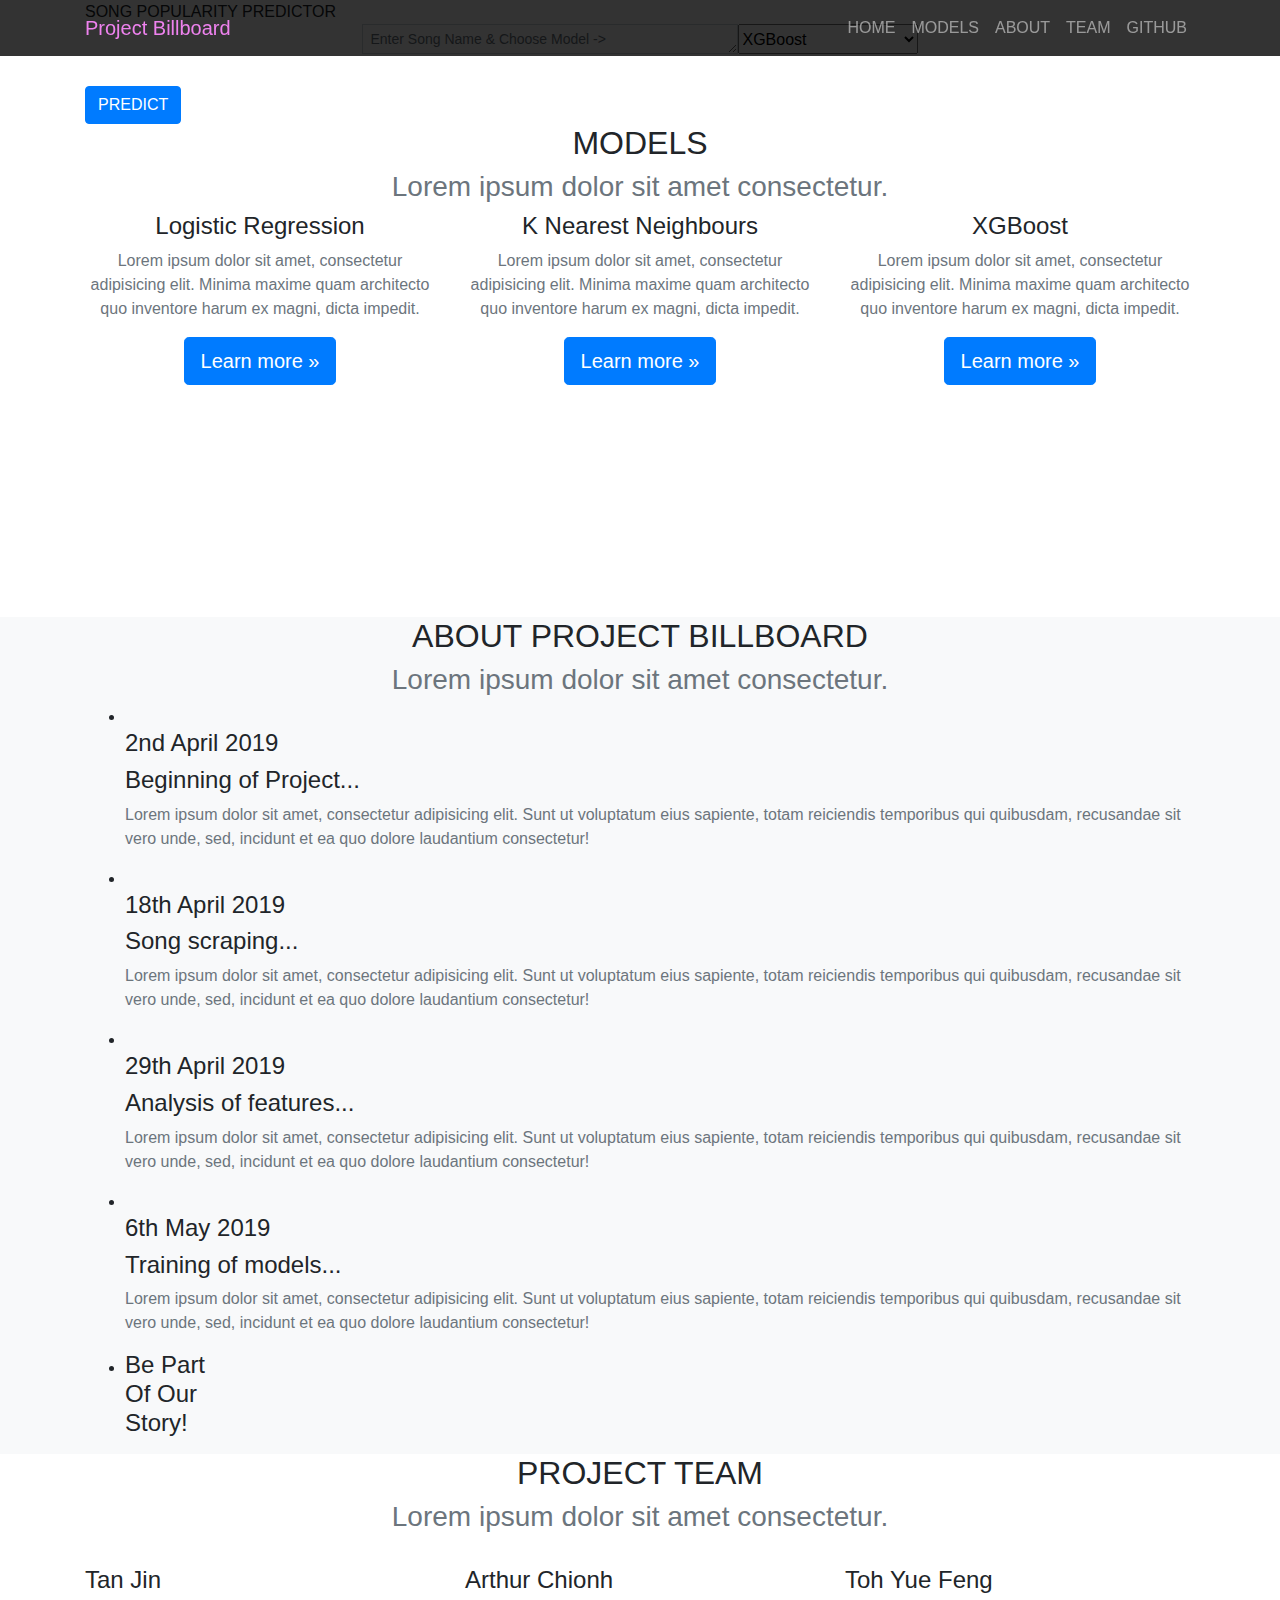
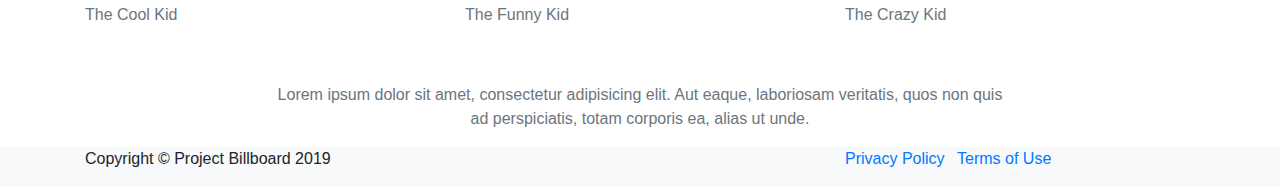
==== templates/index.html @ 7867aab9 "Updated team members. Updated API routes." ====
<!DOCTYPE html>
<html>
<head>
  <script src="https://code.jquery.com/jquery-3.4.0.min.js" integrity="
  sha256-BJeo0qm959uMBGb65z40ejJYGSgR7REI4+CW1fNKwOg=" crossorigin="anonymous"></script>
  <script src="https://cdnjs.cloudflare.com/ajax/libs/popper.js/1.14.7/umd/popper.min.js" integrity="sha384-UO2eT0CpHqdSJQ6hJty5KVphtPhzWj9WO1clHTMGa3JDZwrnQq4sF86dIHNDz0W1" crossorigin="anonymous"></script>
  <script src="https://stackpath.bootstrapcdn.com/bootstrap/4.3.1/js/bootstrap.min.js" integrity="sha384-JjSmVgyd0p3pXB1rRibZUAYoIIy6OrQ6VrjIEaFf/nJGzIxFDsf4x0xIM+B07jRM" crossorigin="anonymous"></script>
  <script type="text/javascript" src="./static/js/sp.js"></script>

  <meta charset="utf-8">
  <meta name="viewport" content="width=device-width, initial-scale=1, shrink-to-fit=no">
  <meta name="description" content="">
  <meta name="author" content="">

  <title>Song Popularity Predictor</title>
  <link rel="icon" href="./static/favicon.ico" />

  <!-- Bootstrap core CSS -->
  <link rel="stylesheet" href="https://stackpath.bootstrapcdn.com/bootstrap/4.3.1/css/bootstrap.min.css" integrity="sha384-ggOyR0iXCbMQv3Xipma34MD+dH/1fQ784/j6cY/iJTQUOhcWr7x9JvoRxT2MZw1T" crossorigin="anonymous">

  <!-- Custom fonts for this template -->
  <link rel="stylesheet" href="https://use.fontawesome.com/releases/v5.8.1/css/all.css" integrity="sha384-50oBUHEmvpQ+1lW4y57PTFmhCaXp0ML5d60M1M7uH2+nqUivzIebhndOJK28anvf" crossorigin="anonymous">
  <link href="https://fonts.googleapis.com/css?family=Montserrat:400,700" rel="stylesheet" type="text/css">
  <link href='https://fonts.googleapis.com/css?family=Kaushan+Script' rel='stylesheet' type='text/css'>
  <link href='https://fonts.googleapis.com/css?family=Droid+Serif:400,700,400italic,700italic' rel='stylesheet' type='text/css'>
  <link href='https://fonts.googleapis.com/css?family=Roboto+Slab:400,100,300,700' rel='stylesheet' type='text/css'>

  <!-- Custom styles for this template -->
  <link href="./static/css/sp.min.css" rel="stylesheet">
</head>
<body>
  <!-- Navigation -->
  <nav class="navbar navbar-expand-lg navbar-dark fixed-top" id="mainNav" style="background-color:rgb(0,0,0,0.8);">
    <div class="container">
      <a class="navbar-brand js-scroll-trigger" href="#page-top" style="color:#EE82EE;">Project Billboard</a>
      <button class="navbar-toggler navbar-toggler-right" type="button" data-toggle="collapse" data-target="#navbarResponsive" aria-controls="navbarResponsive" aria-expanded="false" aria-label="Toggle navigation">
        Menu
        <i class="fas fa-bars"></i>
      </button>
      <div class="collapse navbar-collapse" id="navbarResponsive">
        <ul class="navbar-nav text-uppercase ml-auto">
          <li class="nav-item">
            <a class="nav-link" id="nav_home" href="#">Home</a>
          </li>
          <li class="nav-item">
            <a class="nav-link" id="nav_models" href="#models">Models</a>
          </li>
          <li class="nav-item">
            <a class="nav-link" id="nav_about" href="#about">About</a>
          </li>
          <li class="nav-item">
            <a class="nav-link" id="nav_team" href="#team">Team</a>
          </li>
          <li class="nav-item">
            <a class="nav-link" href="https://github.com/tjtanjin/project_billboard_model/" target="_blank">Github</a>
          </li>
        </ul>
      </div>
    </div>
  </nav>

  <!-- Header -->
  <header class="masthead" style="background-image:url(http://oi63.tinypic.com/wb8odi.jpg); background-size: cover; margin:0;">
    <div class="container">
      <div class="intro-text">
        <div class="intro-heading text-uppercase">Song Popularity Predictor</div>
        <div class="container col-md-6">
          <div class="row">
            <div class="input-group input-group-sm mb-3">
              <div class="input-group-prepend">
              </div>
            <textarea class="form-control rounded-3" id="text_box" placeholder="Enter Song Name & Choose Model ->" style="height:30px;"aria-label="Enter Song Name"></textarea>
            <select id="model_selection">
              <option value="logistic_regression">Logistic Regression</option>
              <option value="knn">K Nearest Neighbours</option>
              <option value="xgboost" selected="selected">XGBoost</option>
            </select>
            </div>
          </div>
        <p id="predict_result" style="color:white;"></p>
        </div>
        <button id="main_button" class="btn btn-primary btn-xl text-uppercase" href="#services">Predict</a>
      </div>
    </div>
  </header>

  <!-- Models -->
  <section id="models">
    <div class="container">
      <div class="row">
        <div class="col-lg-12 text-center">
          <h2 class="section-heading text-uppercase">Models</h2>
          <h3 class="section-subheading text-muted">Lorem ipsum dolor sit amet consectetur.</h3>
        </div>
      </div>
      <div class="row text-center">
        <div class="col-md-4" style="height:405px;">
          <span class="fa-stack fa-4x">
            <i class="fas fa-circle fa-stack-2x text-primary"></i>
            <i class="fas fa-chart-bar fa-stack-1x fa-inverse"></i>
          </span>
          <h4 class="service-heading">Logistic Regression</h4>
          <p class="text-muted">Lorem ipsum dolor sit amet, consectetur adipisicing elit. Minima maxime quam architecto quo inventore harum ex magni, dicta impedit.</p>
          <button class="btn btn-primary btn-lg" href="#" role="button" data-toggle="modal" data-target="#logistic_regression_details">Learn more &raquo;</button>
        </div>
        <div class="col-md-4" style="height:405px;">
          <span class="fa-stack fa-4x">
            <i class="fas fa-circle fa-stack-2x text-primary"></i>
            <i class="fab fa-hubspot fa-stack-1x fa-inverse"></i>
          </span>
          <h4 class="service-heading">K Nearest Neighbours</h4>
          <p class="text-muted">Lorem ipsum dolor sit amet, consectetur adipisicing elit. Minima maxime quam architecto quo inventore harum ex magni, dicta impedit.</p>
          <button class="btn btn-primary btn-lg" href="#" role="button" data-toggle="modal" data-target="#knn_details">Learn more &raquo;</button>
        </div>
        <div class="col-md-4" style="height:405px;">
          <span class="fa-stack fa-4x">
            <i class="fas fa-circle fa-stack-2x text-primary"></i>
            <i class="fas fa-rocket fa-stack-1x fa-inverse"></i>
          </span>
          <h4 class="service-heading">XGBoost</h4>
          <p class="text-muted">Lorem ipsum dolor sit amet, consectetur adipisicing elit. Minima maxime quam architecto quo inventore harum ex magni, dicta impedit.</p>
          <button class="btn btn-primary btn-lg" href="#" role="button" data-toggle="modal" data-target="#xgboost_details">Learn more &raquo;</button>
        </div>
      </div>
    </div>
  </section>

  <!-- About -->
  <section class="bg-light" id="about">
    <div class="container">
      <div class="row">
        <div class="col-lg-12 text-center">
          <h2 class="section-heading text-uppercase">About Project Billboard</h2>
          <h3 class="section-subheading text-muted">Lorem ipsum dolor sit amet consectetur.</h3>
        </div>
      </div>
      <div class="row">
        <div class="col-lg-12">
          <ul class="timeline">
            <li>
              <div class="timeline-image">
                <img class="rounded-circle img-fluid" src="img/about/1.jpg" alt="">
              </div>
              <div class="timeline-panel">
                <div class="timeline-heading">
                  <h4>2nd April 2019</h4>
                  <h4 class="subheading">Beginning of Project...</h4>
                </div>
                <div class="timeline-body">
                  <p class="text-muted">Lorem ipsum dolor sit amet, consectetur adipisicing elit. Sunt ut voluptatum eius sapiente, totam reiciendis temporibus qui quibusdam, recusandae sit vero unde, sed, incidunt et ea quo dolore laudantium consectetur!</p>
                </div>
              </div>
            </li>
            <li class="timeline-inverted">
              <div class="timeline-image">
                <img class="rounded-circle img-fluid" src="img/about/2.jpg" alt="">
              </div>
              <div class="timeline-panel">
                <div class="timeline-heading">
                  <h4>18th April 2019</h4>
                  <h4 class="subheading">Song scraping...</h4>
                </div>
                <div class="timeline-body">
                  <p class="text-muted">Lorem ipsum dolor sit amet, consectetur adipisicing elit. Sunt ut voluptatum eius sapiente, totam reiciendis temporibus qui quibusdam, recusandae sit vero unde, sed, incidunt et ea quo dolore laudantium consectetur!</p>
                </div>
              </div>
            </li>
            <li>
              <div class="timeline-image">
                <img class="rounded-circle img-fluid" src="img/about/3.jpg" alt="">
              </div>
              <div class="timeline-panel">
                <div class="timeline-heading">
                  <h4>29th April 2019</h4>
                  <h4 class="subheading">Analysis of features...</h4>
                </div>
                <div class="timeline-body">
                  <p class="text-muted">Lorem ipsum dolor sit amet, consectetur adipisicing elit. Sunt ut voluptatum eius sapiente, totam reiciendis temporibus qui quibusdam, recusandae sit vero unde, sed, incidunt et ea quo dolore laudantium consectetur!</p>
                </div>
              </div>
            </li>
            <li class="timeline-inverted">
              <div class="timeline-image">
                <img class="rounded-circle img-fluid" src="img/about/4.jpg" alt="">
              </div>
              <div class="timeline-panel">
                <div class="timeline-heading">
                  <h4>6th May 2019</h4>
                  <h4 class="subheading">Training of models...</h4>
                </div>
                <div class="timeline-body">
                  <p class="text-muted">Lorem ipsum dolor sit amet, consectetur adipisicing elit. Sunt ut voluptatum eius sapiente, totam reiciendis temporibus qui quibusdam, recusandae sit vero unde, sed, incidunt et ea quo dolore laudantium consectetur!</p>
                </div>
              </div>
            </li>
            <li class="timeline-inverted">
              <div class="timeline-image">
                <h4>Be Part
                  <br>Of Our
                  <br>Story!</h4>
              </div>
            </li>
          </ul>
        </div>
      </div>
    </div>
  </section>

  <!-- Team -->
  <section id="team">
    <div class="container">
      <div class="row">
        <div class="col-lg-12 text-center">
          <h2 class="section-heading text-uppercase">Project Team</h2>
          <h3 class="section-subheading text-muted">Lorem ipsum dolor sit amet consectetur.</h3>
        </div>
      </div>
      <div class="row">
        <div class="col-sm-4">
          <div class="team-member">
            <img class="mx-auto rounded-circle" src="https://media.licdn.com/dms/image/C5103AQHzxSoSpkhQQg/profile-displayphoto-shrink_200_200/0?e=1562803200&v=beta&t=ruVIdg1OVof_d6_P5FUJ6oRWZEs-kbi8SVQXzbyoBmc" alt="">
            <h4>Tan Jin</h4>
            <p class="text-muted">The Cool Kid</p>
            <ul class="list-inline social-buttons">
              <li class="list-inline-item">
                <a href="https://www.linkedin.com/in/tan-jin-4b5a07184/" target="_blank">
                  <i class="fab fa-linkedin-in"></i>
                </a>
              </li>
              <li class="list-inline-item">
                <a href="https://github.com/tjtanjin/" target="_blank">
                  <i class="fab fa-github"></i>
                </a>
              </li>
              <li class="list-inline-item">
                <a href="https://www.facebook.com/TJTanJin/" target="_blank">
                  <i class="fab fa-facebook-f"></i>
                </a>
              </li>
            </ul>
          </div>
        </div>
        <div class="col-sm-4">
          <div class="team-member">
            <img class="mx-auto rounded-circle" src="https://scontent.fsin8-1.fna.fbcdn.net/v/t31.0-8/13254886_10209056212341918_6229900836130072372_o.jpg?_nc_cat=105&_nc_ht=scontent.fsin8-1.fna&oh=00c1d7ab2189027d58604d6bb495f053&oe=5D71A251" alt="">
            <h4>Arthur Chionh</h4>
            <p class="text-muted">The Funny Kid</p>
            <ul class="list-inline social-buttons">
              <li class="list-inline-item">
                <a href="https://www.linkedin.com/in/arthur-chionh-7309a5157/" target="_blank">
                  <i class="fab fa-linkedin-in"></i>
                </a>
              </li>
              <li class="list-inline-item">
                <a href="https://github.com/artc95/" target="_blank">
                  <i class="fab fa-github"></i>
                </a>
              </li>
              <li class="list-inline-item">
                <a href="https://www.facebook.com/arthur95chionh/" target="_blank">
                  <i class="fab fa-facebook-f"></i>
                </a>
              </li>
            </ul>
          </div>
        </div>
        <div class="col-sm-4">
          <div class="team-member">
            <img class="mx-auto rounded-circle" src="https://scontent.fsin8-2.fna.fbcdn.net/v/t1.0-9/59697866_864455247236670_473565967390081024_n.jpg?_nc_cat=103&_nc_ht=scontent.fsin8-2.fna&oh=970e73de7628675c3f3f210e635a789e&oe=5D6F4F9B" alt="">
            <h4>Toh Yue Feng</h4>
            <p class="text-muted">The Crazy Kid</p>
            <ul class="list-inline social-buttons">
              <li class="list-inline-item">
                <a href="https://github.com/m3thx6" target="_blank">
                  <i class="fab fa-github"></i>
                </a>
              </li>
              <li class="list-inline-item">
                <a href="https://www.facebook.com/yuefeng.toh.5" target="_blank">
                  <i class="fab fa-facebook-f"></i>
                </a>
              </li>
            </ul>
          </div>
        </div>
      </div>
      <div class="row">
        <div class="col-lg-8 mx-auto text-center">
          <p class="large text-muted">Lorem ipsum dolor sit amet, consectetur adipisicing elit. Aut eaque, laboriosam veritatis, quos non quis ad perspiciatis, totam corporis ea, alias ut unde.</p>
        </div>
      </div>
    </div>
  </section>

  <!-- Logistic Regression Details Modal -->
  <div class="modal fade" id="logistic_regression_details" tabindex="-1" role="dialog" aria-labelledby="Logistic Regression Details" aria-hidden="true">
    <div class="modal-dialog modal-dialog-centered" role="document">
      <div class="modal-content">
        <div class="modal-header" style="background-color:rgb(0,0,0, 0.8);">
          <h5 class="modal-title" style="color:#EE82EE;">Logistic Regression Model</h5>
          <button type="button" class="close" data-dismiss="modal" aria-label="Close" style="color:#EE82EE; opacity:0.8;">
            <span aria-hidden="true">&times;</span>
          </button>
        </div>
        <div class="modal-body">
          Logistic Regression writeup
        </div>
        <div class="modal-footer">
          <button type="button" class="btn btn-primary" data-dismiss="modal" style="margin-left:auto; margin-right:auto;">Close</button>
        </div>
      </div>
    </div>
  </div>

  <!-- K Nearest Neighbours Details Modal -->
  <div class="modal fade" id="knn_details" tabindex="-1" role="dialog" aria-labelledby="KNN Details" aria-hidden="true">
    <div class="modal-dialog modal-dialog-centered" role="document">
      <div class="modal-content">
        <div class="modal-header" style="background-color:rgb(0,0,0, 0.8);">
          <h5 class="modal-title" style="color:#EE82EE;">K Nearest Neighbours Model</h5>
          <button type="button" class="close" data-dismiss="modal" aria-label="Close" style="color:#EE82EE; opacity:0.8;">
            <span aria-hidden="true">&times;</span>
          </button>
        </div>
        <div class="modal-body">
          KNN writeup
        </div>
        <div class="modal-footer">
          <button type="button" class="btn btn-primary" data-dismiss="modal" style="margin-left:auto; margin-right:auto;">Close</button>
        </div>
      </div>
    </div>
  </div>

  <!-- XGBoost Details Modal -->
  <div class="modal fade" id="xgboost_details" tabindex="-1" role="dialog" aria-labelledby="XGBoost Details" aria-hidden="true">
    <div class="modal-dialog modal-dialog-centered" role="document">
      <div class="modal-content">
        <div class="modal-header" style="background-color:rgb(0,0,0, 0.8);">
          <h5 class="modal-title" style="color:#EE82EE;">XGBoost Model</h5>
          <button type="button" class="close" data-dismiss="modal" aria-label="Close" style="color:#EE82EE; opacity:0.8;">
            <span aria-hidden="true">&times;</span>
          </button>
        </div>
        <div class="modal-body">
          XGBoost writeup
        </div>
        <div class="modal-footer text-center">
          <button type="button" class="btn btn-primary" data-dismiss="modal" style="margin-left:auto; margin-right:auto;">Close</button>
        </div>
      </div>
    </div>
  </div>

  <!-- Footer -->
  <footer class="bg-light">
    <div class="container bg-light">
      <div class="row">
        <div class="col-md-4">
          <span class="copyright">Copyright &copy; Project Billboard 2019</span>
        </div>
        <div class="col-md-4">
          <ul class="list-inline social-buttons">
            <li class="list-inline-item">
              <a href="https://github.com/tjtanjin/project_billboard_model/" target="_blank">
                <i class="fab fa-github"></i>
              </a>
            </li>
          </ul>
        </div>
        <div class="col-md-4">
          <ul class="list-inline quicklinks">
            <li class="list-inline-item">
              <a href="#">Privacy Policy</a>
            </li>
            <li class="list-inline-item">
              <a href="#">Terms of Use</a>
            </li>
          </ul>
        </div>
      </div>
    </div>
  </footer>
</body>
</html>
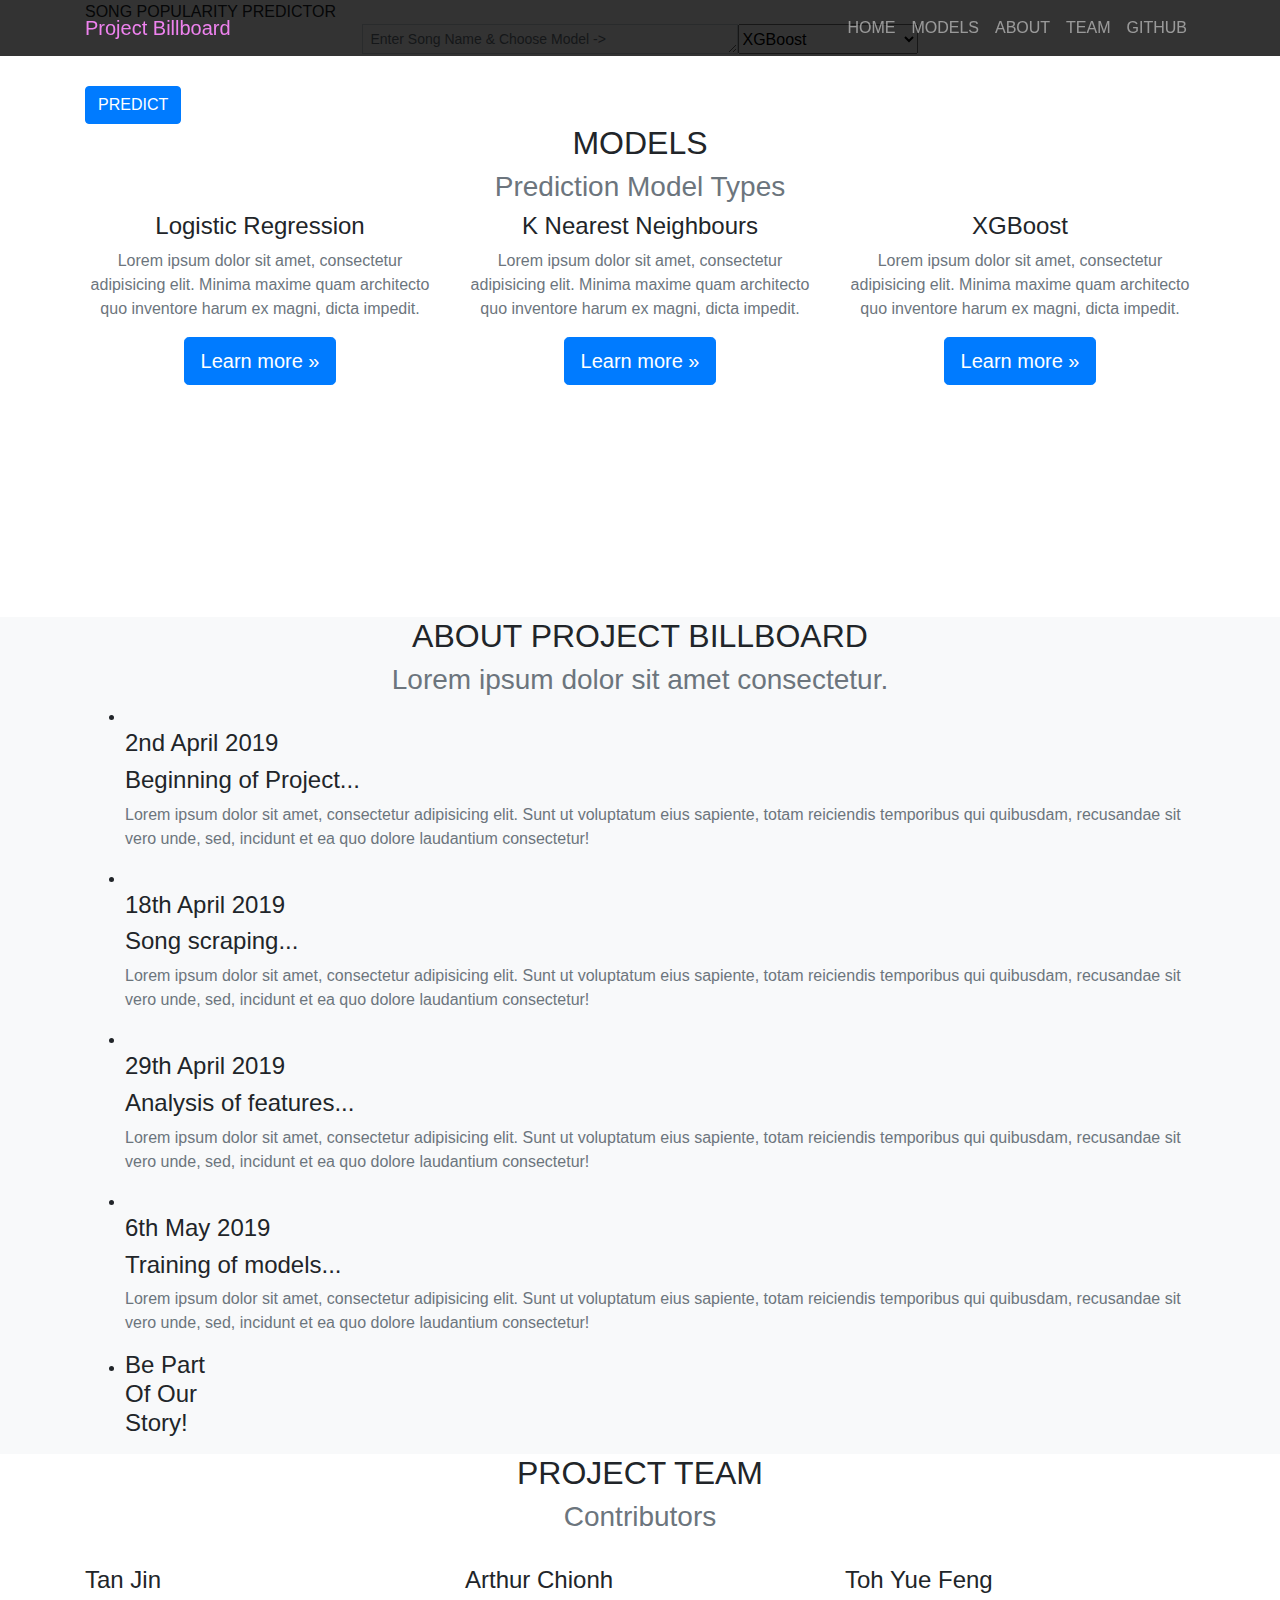
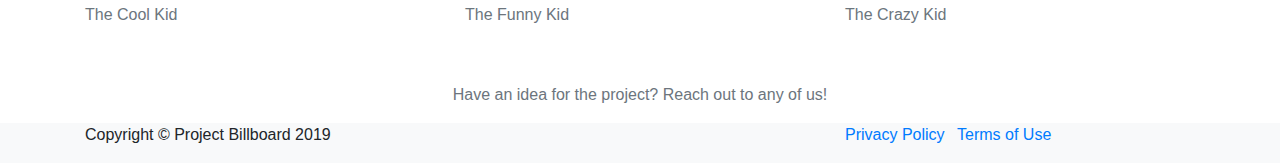
==== commit 38bcd3dd: "Minor text updates." ====
--- a/templates/index.html
+++ b/templates/index.html
@@ -12,7 +12,7 @@
   <meta name="description" content="">
   <meta name="author" content="">
 
-  <title>Song Popularity Predictor</title>
+  <title>Project Billboard</title>
   <link rel="icon" href="./static/favicon.ico" />
 
   <!-- Bootstrap core CSS -->
@@ -90,7 +90,7 @@
       <div class="row">
         <div class="col-lg-12 text-center">
           <h2 class="section-heading text-uppercase">Models</h2>
-          <h3 class="section-subheading text-muted">Lorem ipsum dolor sit amet consectetur.</h3>
+          <h3 class="section-subheading text-muted">Prediction Model Types</h3>
         </div>
       </div>
       <div class="row text-center">
@@ -212,7 +212,7 @@
       <div class="row">
         <div class="col-lg-12 text-center">
           <h2 class="section-heading text-uppercase">Project Team</h2>
-          <h3 class="section-subheading text-muted">Lorem ipsum dolor sit amet consectetur.</h3>
+          <h3 class="section-subheading text-muted">Contributors</h3>
         </div>
       </div>
       <div class="row">
@@ -286,7 +286,7 @@
       </div>
       <div class="row">
         <div class="col-lg-8 mx-auto text-center">
-          <p class="large text-muted">Lorem ipsum dolor sit amet, consectetur adipisicing elit. Aut eaque, laboriosam veritatis, quos non quis ad perspiciatis, totam corporis ea, alias ut unde.</p>
+          <p class="large text-muted">Have an idea for the project? Reach out to any of us!</p>
         </div>
       </div>
     </div>
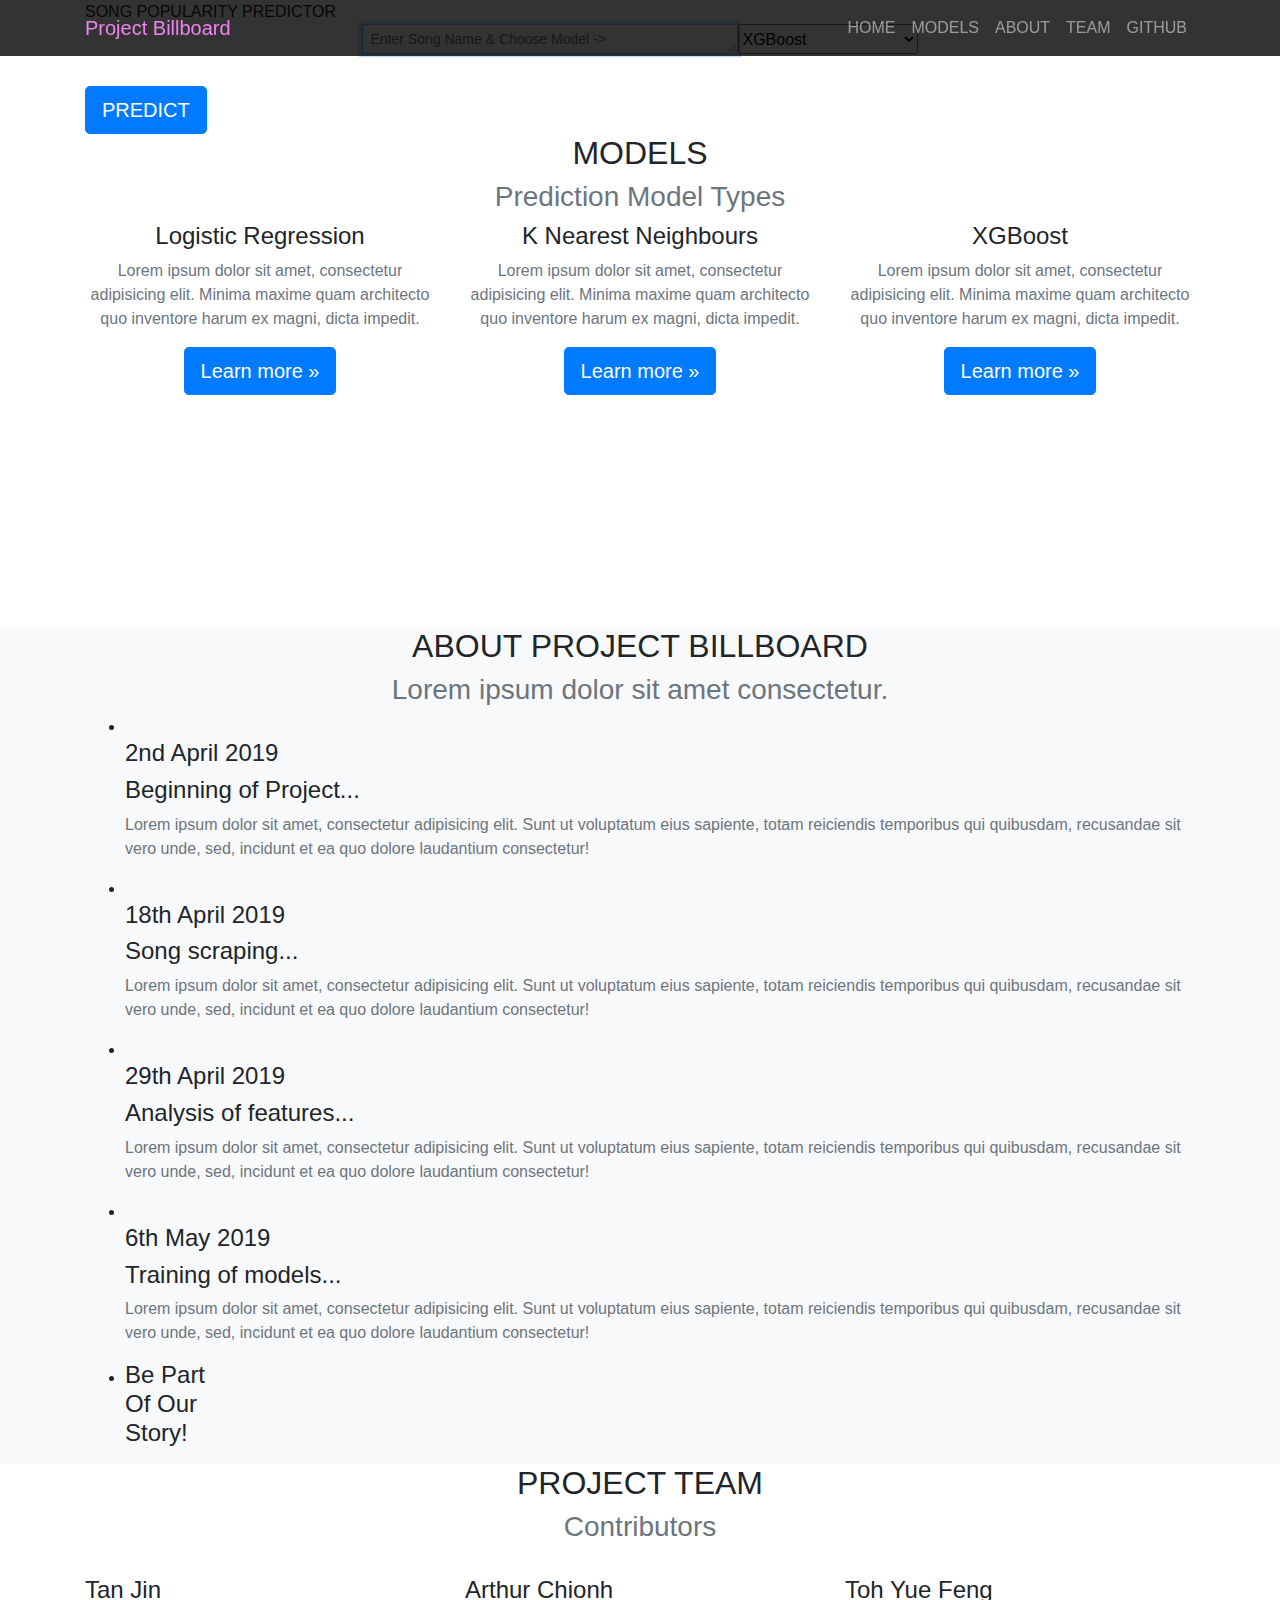
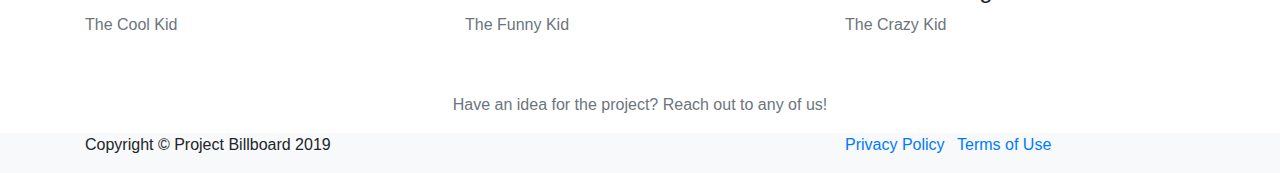
==== commit 1ac1321a: "Now autofocuses on text box on page load." ====
--- a/templates/index.html
+++ b/templates/index.html
@@ -69,7 +69,7 @@
             <div class="input-group input-group-sm mb-3">
               <div class="input-group-prepend">
               </div>
-            <textarea class="form-control rounded-3" id="text_box" placeholder="Enter Song Name & Choose Model ->" style="height:30px;"aria-label="Enter Song Name"></textarea>
+            <textarea class="form-control rounded-3" id="text_box" autofocus="autofocus" placeholder="Enter Song Name & Choose Model ->" style="height:30px;"aria-label="Enter Song Name"></textarea>
             <select id="model_selection">
               <option value="logistic_regression">Logistic Regression</option>
               <option value="knn">K Nearest Neighbours</option>
@@ -79,7 +79,7 @@
           </div>
         <p id="predict_result" style="color:white;"></p>
         </div>
-        <button id="main_button" class="btn btn-primary btn-xl text-uppercase" href="#services">Predict</a>
+        <button id="main_button" type="button" class="btn btn-primary btn-xl btn-lg text-uppercase" data-loading-text="<i class='fa fa-circle-o-notch fa-spin'></i> Predicting">Predict</button>
       </div>
     </div>
   </header>
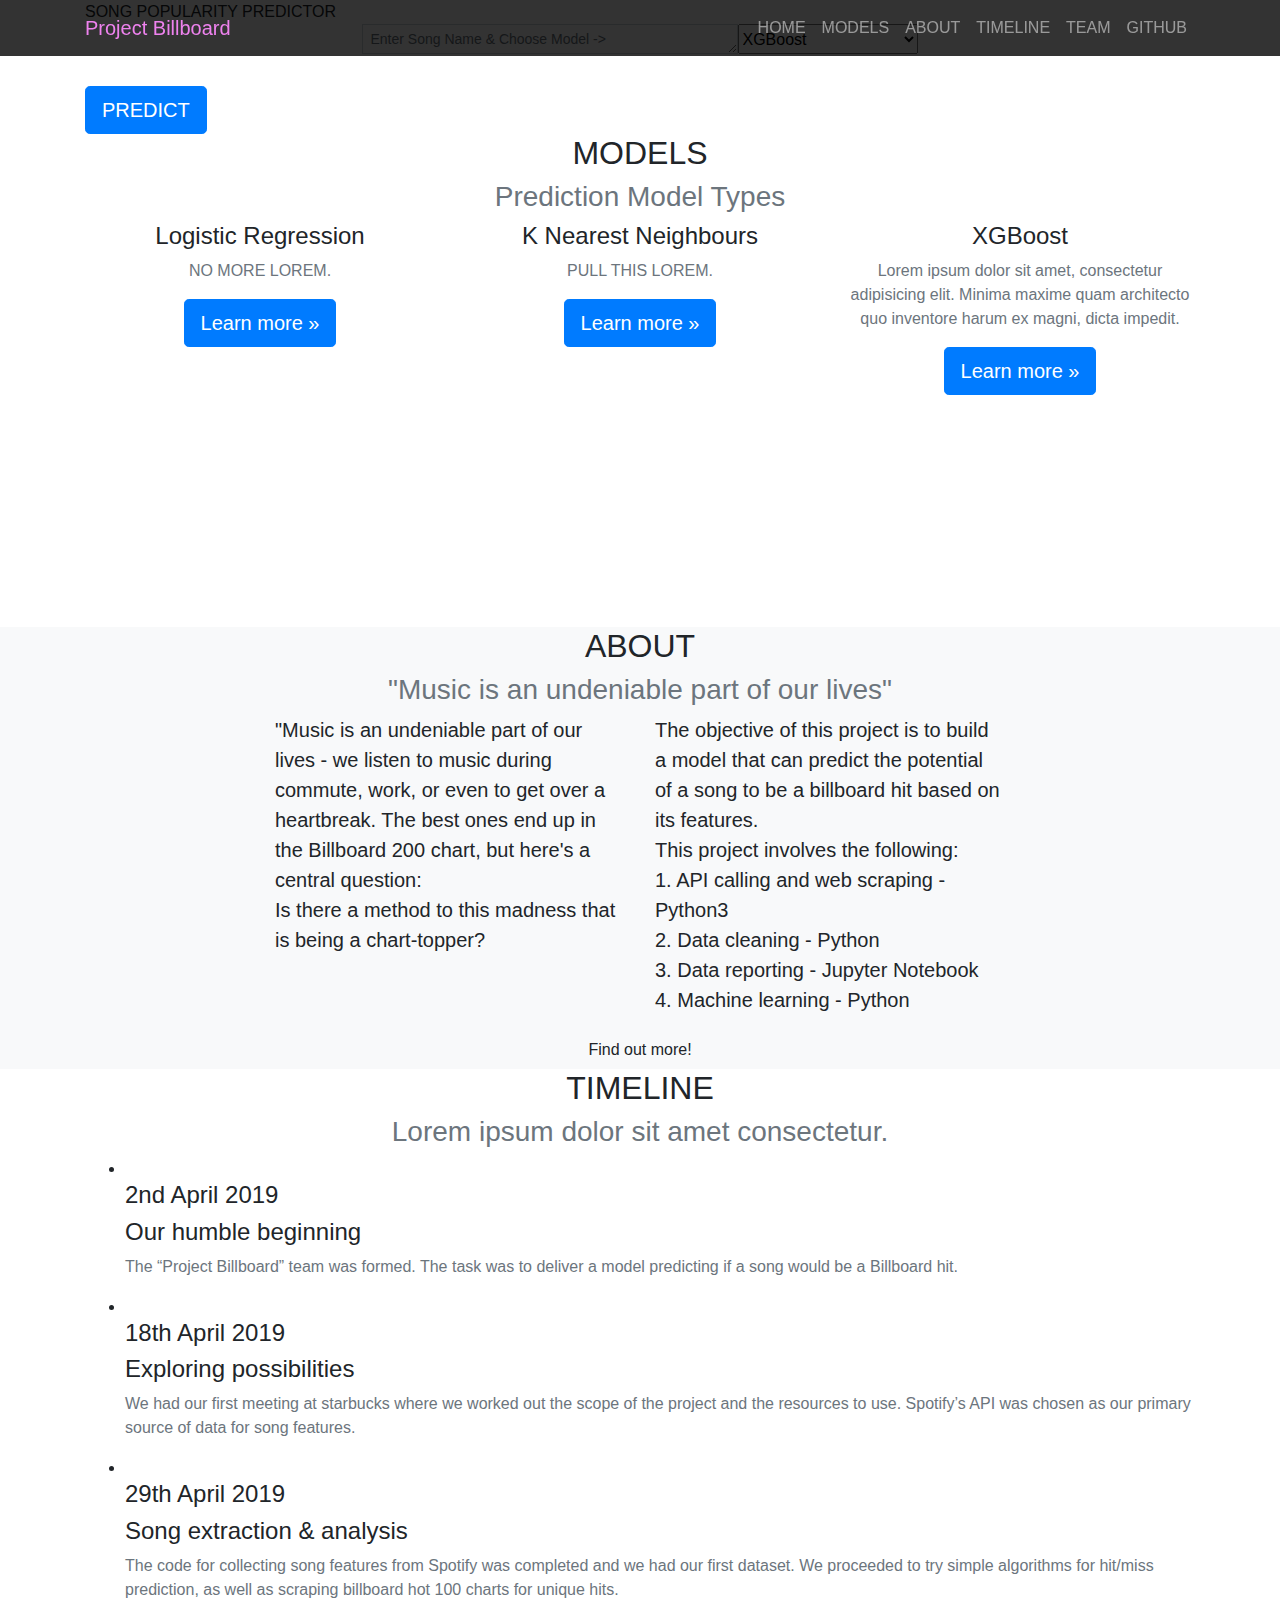
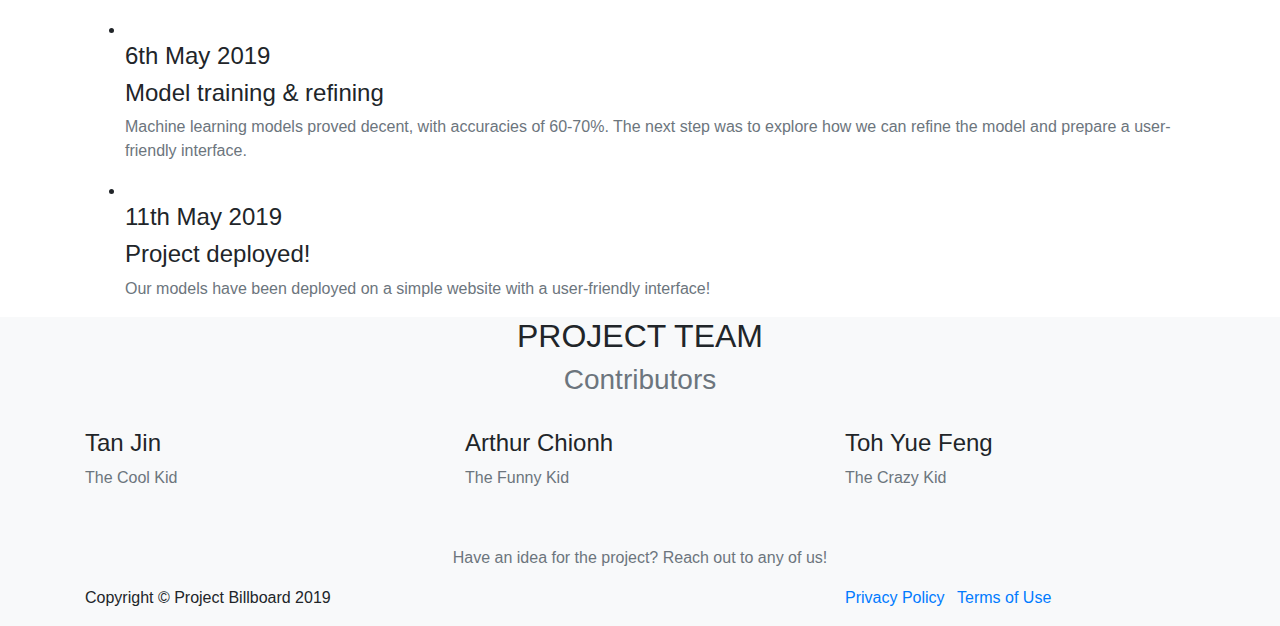
==== commit 67f44442: "Merge pull request #1 from tjtanjin/artc95testpush" ====
--- a/templates/index.html
+++ b/templates/index.html
@@ -49,6 +49,9 @@
             <a class="nav-link" id="nav_about" href="#about">About</a>
           </li>
           <li class="nav-item">
+            <a class="nav-link" id="nav_timeline" href="#timeline">Timeline</a>
+          </li>
+          <li class="nav-item">
             <a class="nav-link" id="nav_team" href="#team">Team</a>
           </li>
           <li class="nav-item">
@@ -69,7 +72,7 @@
             <div class="input-group input-group-sm mb-3">
               <div class="input-group-prepend">
               </div>
-            <textarea class="form-control rounded-3" id="text_box" autofocus="autofocus" placeholder="Enter Song Name & Choose Model ->" style="height:30px;"aria-label="Enter Song Name"></textarea>
+            <textarea class="form-control rounded-3" id="text_box" placeholder="Enter Song Name & Choose Model ->" style="height:30px;"aria-label="Enter Song Name"></textarea>
             <select id="model_selection">
               <option value="logistic_regression">Logistic Regression</option>
               <option value="knn">K Nearest Neighbours</option>
@@ -100,7 +103,7 @@
             <i class="fas fa-chart-bar fa-stack-1x fa-inverse"></i>
           </span>
           <h4 class="service-heading">Logistic Regression</h4>
-          <p class="text-muted">Lorem ipsum dolor sit amet, consectetur adipisicing elit. Minima maxime quam architecto quo inventore harum ex magni, dicta impedit.</p>
+          <p class="text-muted">NO MORE LOREM.</p>
           <button class="btn btn-primary btn-lg" href="#" role="button" data-toggle="modal" data-target="#logistic_regression_details">Learn more &raquo;</button>
         </div>
         <div class="col-md-4" style="height:405px;">
@@ -109,7 +112,7 @@
             <i class="fab fa-hubspot fa-stack-1x fa-inverse"></i>
           </span>
           <h4 class="service-heading">K Nearest Neighbours</h4>
-          <p class="text-muted">Lorem ipsum dolor sit amet, consectetur adipisicing elit. Minima maxime quam architecto quo inventore harum ex magni, dicta impedit.</p>
+          <p class="text-muted">PULL THIS LOREM.</p>
           <button class="btn btn-primary btn-lg" href="#" role="button" data-toggle="modal" data-target="#knn_details">Learn more &raquo;</button>
         </div>
         <div class="col-md-4" style="height:405px;">
@@ -130,7 +133,39 @@
     <div class="container">
       <div class="row">
         <div class="col-lg-12 text-center">
-          <h2 class="section-heading text-uppercase">About Project Billboard</h2>
+          <h2 class="section-heading text-uppercase">About</h2>
+          <h3 class="section-subheading text-muted">"Music is an undeniable part of our lives"</h3>
+        </div>
+      </div>
+      <div class="row">
+        <div class="col-lg-4 ml-auto">
+          <p class="lead">"Music is an undeniable part of our lives - we listen to music during commute, work, or even to get over a heartbreak. The best ones end up in the Billboard 200 chart, but here's a central question:<br/> <b>Is there a method to this madness that is being a chart-topper?</b>
+          </p>
+        </div>
+        <div class="col-lg-4 mr-auto">
+          <p class="lead">The objective of this project is to build a model that can predict the potential of a song to be a billboard hit based on its features.<br/>This project involves the following:<br/>
+          <b>1. API calling and web scraping - Python3</b><br/>
+          <b>2. Data cleaning - Python</b><br/>
+          <b>3. Data reporting - Jupyter Notebook</b><br/>
+          <b>4. Machine learning - Python</b><br/>
+          </p>
+        </div>
+      </div>
+      <div class="text-center">
+        <a class="btn btn-xl" href="https://github.com/tjtanjin/project_billboard_model" target="_blank">
+          <i class="fab fa-github"></i>
+          Find out more!
+        </a>
+      </div>
+    </div>
+  </section>
+
+  <!-- Timeline -->
+  <section id="timeline">
+    <div class="container">
+      <div class="row">
+        <div class="col-lg-12 text-center">
+          <h2 class="section-heading text-uppercase">Timeline</h2>
           <h3 class="section-subheading text-muted">Lorem ipsum dolor sit amet consectetur.</h3>
         </div>
       </div>
@@ -139,65 +174,77 @@
           <ul class="timeline">
             <li>
               <div class="timeline-image">
-                <img class="rounded-circle img-fluid" src="img/about/1.jpg" alt="">
+                <img class="rounded-circle img-fluid" src="img/timeline/1.jpg" alt="">
               </div>
               <div class="timeline-panel">
                 <div class="timeline-heading">
                   <h4>2nd April 2019</h4>
-                  <h4 class="subheading">Beginning of Project...</h4>
+                  <h4 class="subheading">Our humble beginning</h4>
                 </div>
                 <div class="timeline-body">
-                  <p class="text-muted">Lorem ipsum dolor sit amet, consectetur adipisicing elit. Sunt ut voluptatum eius sapiente, totam reiciendis temporibus qui quibusdam, recusandae sit vero unde, sed, incidunt et ea quo dolore laudantium consectetur!</p>
+                  <p class="text-muted">The “Project Billboard” team was formed. The task was to deliver a model predicting if a song would be a Billboard hit.
+                  </p>
                 </div>
               </div>
             </li>
             <li class="timeline-inverted">
               <div class="timeline-image">
-                <img class="rounded-circle img-fluid" src="img/about/2.jpg" alt="">
+                <img class="rounded-circle img-fluid" src="img/timeline/2.jpg" alt="">
               </div>
               <div class="timeline-panel">
                 <div class="timeline-heading">
                   <h4>18th April 2019</h4>
-                  <h4 class="subheading">Song scraping...</h4>
+                  <h4 class="subheading">Exploring possibilities</h4>
                 </div>
                 <div class="timeline-body">
-                  <p class="text-muted">Lorem ipsum dolor sit amet, consectetur adipisicing elit. Sunt ut voluptatum eius sapiente, totam reiciendis temporibus qui quibusdam, recusandae sit vero unde, sed, incidunt et ea quo dolore laudantium consectetur!</p>
+                  <p class="text-muted">We had our first meeting at starbucks where we worked out the scope of the project and the resources to use. Spotify’s API was chosen as our primary source of data for song features.
+                  </p>
                 </div>
               </div>
             </li>
             <li>
               <div class="timeline-image">
-                <img class="rounded-circle img-fluid" src="img/about/3.jpg" alt="">
+                <img class="rounded-circle img-fluid" src="img/timeline/3.jpg" alt="">
               </div>
               <div class="timeline-panel">
                 <div class="timeline-heading">
                   <h4>29th April 2019</h4>
-                  <h4 class="subheading">Analysis of features...</h4>
+                  <h4 class="subheading">Song extraction & analysis</h4>
                 </div>
                 <div class="timeline-body">
-                  <p class="text-muted">Lorem ipsum dolor sit amet, consectetur adipisicing elit. Sunt ut voluptatum eius sapiente, totam reiciendis temporibus qui quibusdam, recusandae sit vero unde, sed, incidunt et ea quo dolore laudantium consectetur!</p>
+                  <p class="text-muted">The code for collecting song features from Spotify was completed and we had our first dataset. We proceeded to try simple algorithms for hit/miss prediction, as well as scraping billboard hot 100 charts for unique hits. 
+                  </p>
                 </div>
               </div>
             </li>
             <li class="timeline-inverted">
               <div class="timeline-image">
-                <img class="rounded-circle img-fluid" src="img/about/4.jpg" alt="">
+                <img class="rounded-circle img-fluid" src="img/timeline/4.jpg" alt="">
               </div>
               <div class="timeline-panel">
                 <div class="timeline-heading">
                   <h4>6th May 2019</h4>
-                  <h4 class="subheading">Training of models...</h4>
+                  <h4 class="subheading">Model training & refining</h4>
                 </div>
                 <div class="timeline-body">
-                  <p class="text-muted">Lorem ipsum dolor sit amet, consectetur adipisicing elit. Sunt ut voluptatum eius sapiente, totam reiciendis temporibus qui quibusdam, recusandae sit vero unde, sed, incidunt et ea quo dolore laudantium consectetur!</p>
-                </div>
-              </div>
-            </li>
-            <li class="timeline-inverted">
+                  <p class="text-muted">Machine learning models proved decent, with accuracies of 60-70%. The next step was to explore how we can refine the model and prepare a user-friendly interface.
+                  </p>
+                </div>
+              </div>
+            </li>
+            <li>
               <div class="timeline-image">
-                <h4>Be Part
-                  <br>Of Our
-                  <br>Story!</h4>
+                <img class="rounded-circle img-fluid" src="img/timeline/5.jpg" alt="">
+              </div>
+              <div class="timeline-panel">
+                <div class="timeline-heading">
+                  <h4>11th May 2019</h4>
+                  <h4 class="subheading">Project deployed!</h4>
+                </div>
+                <div class="timeline-body">
+                  <p class="text-muted">Our models have been deployed on a simple website with a user-friendly interface!
+                  </p>
+                </div>
               </div>
             </li>
           </ul>
@@ -207,7 +254,7 @@
   </section>
 
   <!-- Team -->
-  <section id="team">
+  <section class="bg-light" id="team">
     <div class="container">
       <div class="row">
         <div class="col-lg-12 text-center">
@@ -323,7 +370,9 @@
           </button>
         </div>
         <div class="modal-body">
-          KNN writeup
+          Input: Continuous variables
+          Output: Discrete classification
+          Brief Description: To classify a point A, its n nearest neighbors are found by calculating the “distances” (e.g. Euclidean) it has from other points. Nearest neighbors are points with the smallest “distances” from A. The classifications of these n nearest neighbors determine the classification of A.
         </div>
         <div class="modal-footer">
           <button type="button" class="btn btn-primary" data-dismiss="modal" style="margin-left:auto; margin-right:auto;">Close</button>
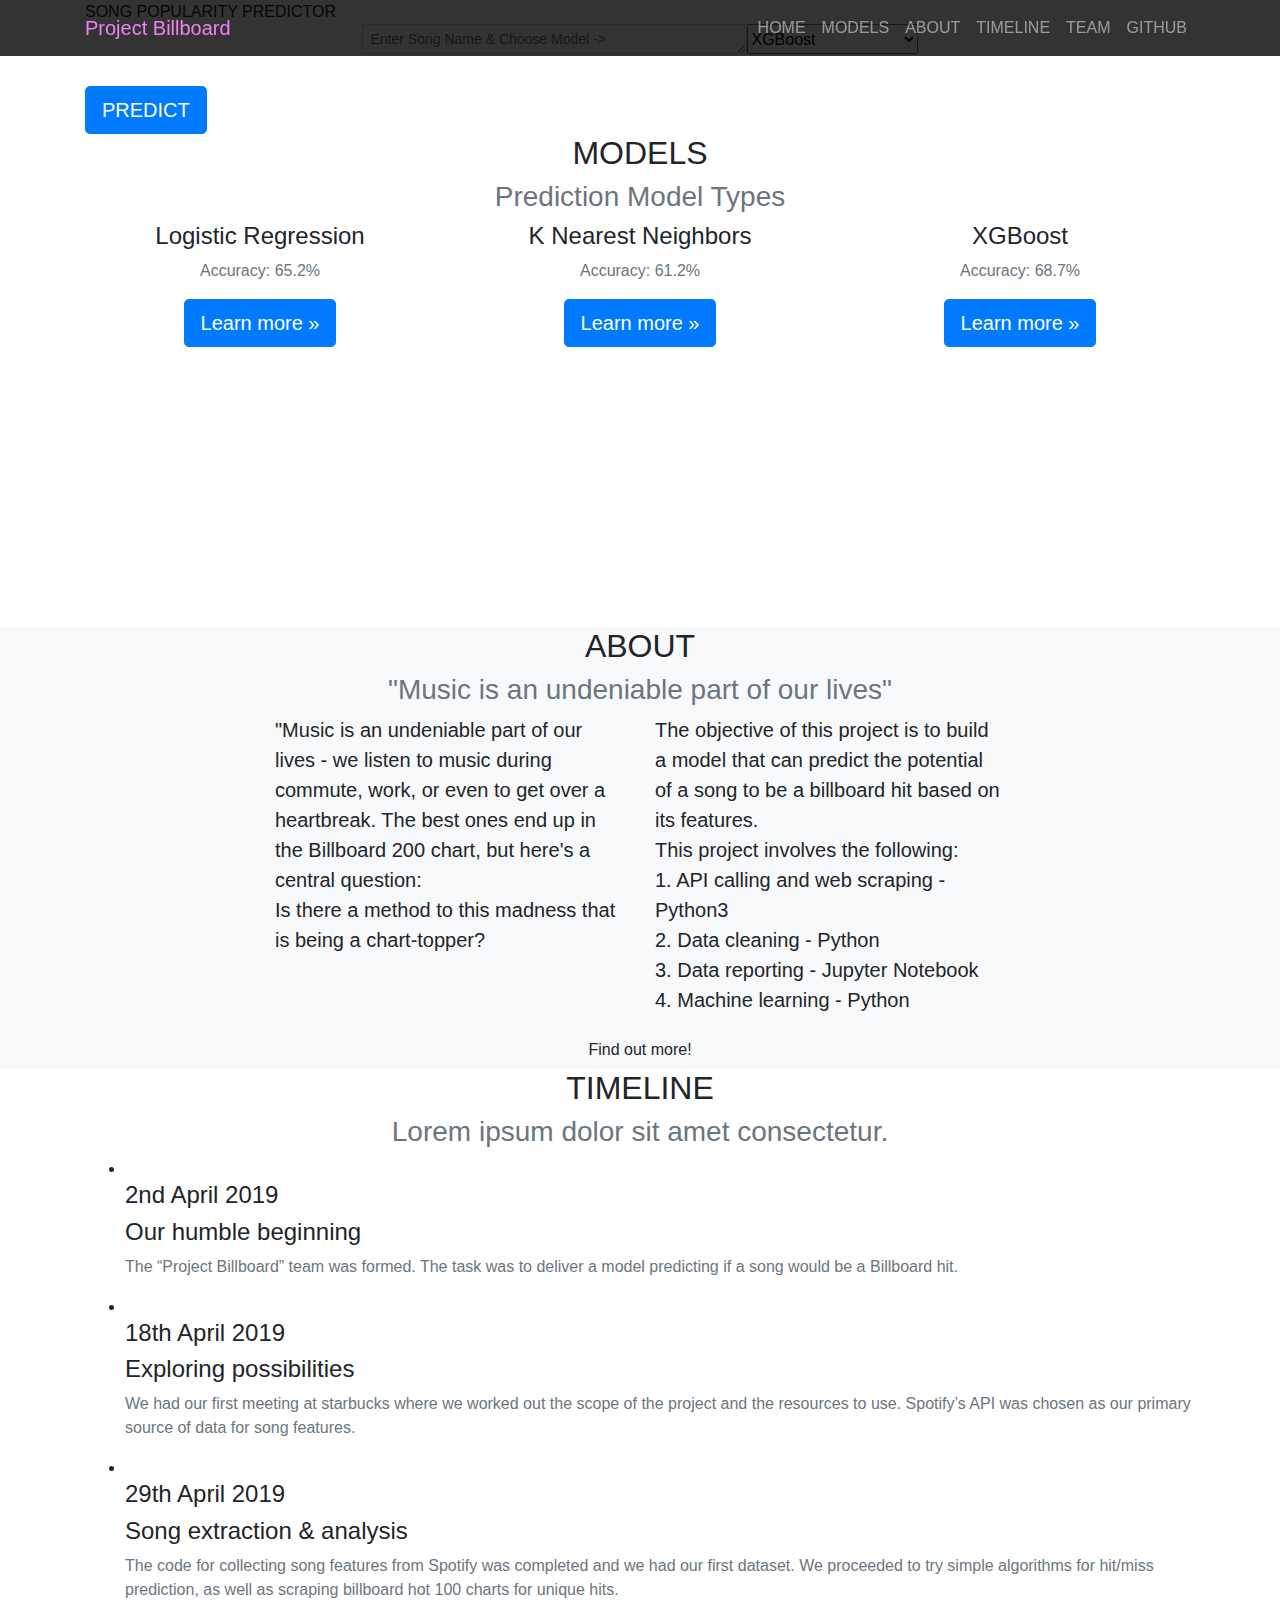
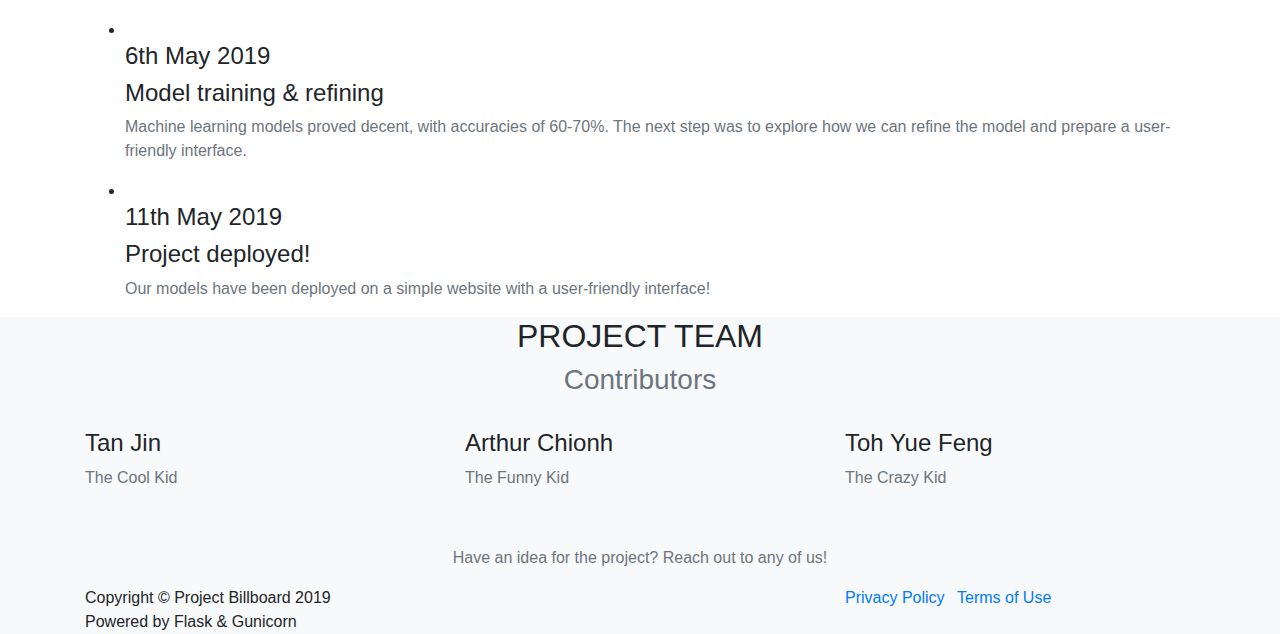
==== commit 1a281e18: "Fixed path of timeline images." ====
--- a/templates/index.html
+++ b/templates/index.html
@@ -75,7 +75,7 @@
             <textarea class="form-control rounded-3" id="text_box" placeholder="Enter Song Name & Choose Model ->" style="height:30px;"aria-label="Enter Song Name"></textarea>
             <select id="model_selection">
               <option value="logistic_regression">Logistic Regression</option>
-              <option value="knn">K Nearest Neighbours</option>
+              <option value="knn">K Nearest Neighbors</option>
               <option value="xgboost" selected="selected">XGBoost</option>
             </select>
             </div>
@@ -103,7 +103,7 @@
             <i class="fas fa-chart-bar fa-stack-1x fa-inverse"></i>
           </span>
           <h4 class="service-heading">Logistic Regression</h4>
-          <p class="text-muted">NO MORE LOREM.</p>
+          <p class="text-muted">Accuracy: 65.2%</p>
           <button class="btn btn-primary btn-lg" href="#" role="button" data-toggle="modal" data-target="#logistic_regression_details">Learn more &raquo;</button>
         </div>
         <div class="col-md-4" style="height:405px;">
@@ -111,8 +111,8 @@
             <i class="fas fa-circle fa-stack-2x text-primary"></i>
             <i class="fab fa-hubspot fa-stack-1x fa-inverse"></i>
           </span>
-          <h4 class="service-heading">K Nearest Neighbours</h4>
-          <p class="text-muted">PULL THIS LOREM.</p>
+          <h4 class="service-heading">K Nearest Neighbors</h4>
+          <p class="text-muted">Accuracy: 61.2%</p>
           <button class="btn btn-primary btn-lg" href="#" role="button" data-toggle="modal" data-target="#knn_details">Learn more &raquo;</button>
         </div>
         <div class="col-md-4" style="height:405px;">
@@ -121,7 +121,7 @@
             <i class="fas fa-rocket fa-stack-1x fa-inverse"></i>
           </span>
           <h4 class="service-heading">XGBoost</h4>
-          <p class="text-muted">Lorem ipsum dolor sit amet, consectetur adipisicing elit. Minima maxime quam architecto quo inventore harum ex magni, dicta impedit.</p>
+          <p class="text-muted">Accuracy: 68.7%</p>
           <button class="btn btn-primary btn-lg" href="#" role="button" data-toggle="modal" data-target="#xgboost_details">Learn more &raquo;</button>
         </div>
       </div>
@@ -174,7 +174,7 @@
           <ul class="timeline">
             <li>
               <div class="timeline-image">
-                <img class="rounded-circle img-fluid" src="img/timeline/1.jpg" alt="">
+                <img class="rounded-circle img-fluid" src="./img/1.png" alt="">
               </div>
               <div class="timeline-panel">
                 <div class="timeline-heading">
@@ -189,7 +189,7 @@
             </li>
             <li class="timeline-inverted">
               <div class="timeline-image">
-                <img class="rounded-circle img-fluid" src="img/timeline/2.jpg" alt="">
+                <img class="rounded-circle img-fluid" src="./img/2.png" alt="">
               </div>
               <div class="timeline-panel">
                 <div class="timeline-heading">
@@ -204,7 +204,7 @@
             </li>
             <li>
               <div class="timeline-image">
-                <img class="rounded-circle img-fluid" src="img/timeline/3.jpg" alt="">
+                <img class="rounded-circle img-fluid" src="./img/3.png" alt="">
               </div>
               <div class="timeline-panel">
                 <div class="timeline-heading">
@@ -219,7 +219,7 @@
             </li>
             <li class="timeline-inverted">
               <div class="timeline-image">
-                <img class="rounded-circle img-fluid" src="img/timeline/4.jpg" alt="">
+                <img class="rounded-circle img-fluid" src="./img/4.png" alt="">
               </div>
               <div class="timeline-panel">
                 <div class="timeline-heading">
@@ -234,7 +234,7 @@
             </li>
             <li>
               <div class="timeline-image">
-                <img class="rounded-circle img-fluid" src="img/timeline/5.jpg" alt="">
+                <img class="rounded-circle img-fluid" src="./img/5.png" alt="">
               </div>
               <div class="timeline-panel">
                 <div class="timeline-heading">
@@ -350,7 +350,9 @@
           </button>
         </div>
         <div class="modal-body">
-          Logistic Regression writeup
+          <p>Logistic Regression is commonly used to solve various classification problems such as spam detection.</p>
+          <p>It is one of the most simple machine learning algorithms for two-class classification. While linear regression gives a continuous output (housing prices), logistic regression provides a discrete output (whether a patient has cancer or not).</p>
+          <p>Aside from its easy implementation, it is also efficient and does not require high computational power. However, logistic regression does not do well with a large number of features and also has a tendency to overfit.</p>
         </div>
         <div class="modal-footer">
           <button type="button" class="btn btn-primary" data-dismiss="modal" style="margin-left:auto; margin-right:auto;">Close</button>
@@ -359,20 +361,20 @@
     </div>
   </div>
 
-  <!-- K Nearest Neighbours Details Modal -->
+  <!-- K Nearest Neighbors Details Modal -->
   <div class="modal fade" id="knn_details" tabindex="-1" role="dialog" aria-labelledby="KNN Details" aria-hidden="true">
     <div class="modal-dialog modal-dialog-centered" role="document">
       <div class="modal-content">
         <div class="modal-header" style="background-color:rgb(0,0,0, 0.8);">
-          <h5 class="modal-title" style="color:#EE82EE;">K Nearest Neighbours Model</h5>
+          <h5 class="modal-title" style="color:#EE82EE;">K Nearest Neighbors Model</h5>
           <button type="button" class="close" data-dismiss="modal" aria-label="Close" style="color:#EE82EE; opacity:0.8;">
             <span aria-hidden="true">&times;</span>
           </button>
         </div>
         <div class="modal-body">
-          Input: Continuous variables
-          Output: Discrete classification
-          Brief Description: To classify a point A, its n nearest neighbors are found by calculating the “distances” (e.g. Euclidean) it has from other points. Nearest neighbors are points with the smallest “distances” from A. The classifications of these n nearest neighbors determine the classification of A.
+          <p>K Nearest Neighbors is a supervised machine learning algorithm that is commonly used to solve classification problems.</p>
+          <p>For this algorithm, a key assumption made is that similar things exist in close proximity. By calculating the distances between various data points, the model will attempt to predict the class of a new data point based on its proximity to other points.</p>
+          <p>The advantage to such an approach is that it is simple to implement with little need for us to tune any parameters. However, the algorithm gets significantly slower with increasing number of features used in the model.</p>
         </div>
         <div class="modal-footer">
           <button type="button" class="btn btn-primary" data-dismiss="modal" style="margin-left:auto; margin-right:auto;">Close</button>
@@ -392,7 +394,9 @@
           </button>
         </div>
         <div class="modal-body">
-          XGBoost writeup
+          <p>XGBoost(eXtreme Gradient Boosting) is a decision-tree-based ensemble machine learning algorithm that uses a gradient boosting framework.</p>
+          <p>Designed for speed and performance, it has become a widely used and really popular tool among Kaggle competitors and Data Scientists in industry. XGBoost uses an ensemble method that seeks to create a strong classifier (model) based on “weak” classifiers. Models are added on top of each other iteratively and the errors of the previous model are then corrected by the next predictor.</p>
+          <p>However, as a tradeoff to its laudable efficiency and performance, it is significantly harder to tune than other models due to the many hyperparameters and is susceptibie to overfitting.</p>
         </div>
         <div class="modal-footer text-center">
           <button type="button" class="btn btn-primary" data-dismiss="modal" style="margin-left:auto; margin-right:auto;">Close</button>
@@ -406,7 +410,7 @@
     <div class="container bg-light">
       <div class="row">
         <div class="col-md-4">
-          <span class="copyright">Copyright &copy; Project Billboard 2019</span>
+          <span class="copyright">Copyright &copy; Project Billboard 2019<br/>Powered by Flask & Gunicorn</span>
         </div>
         <div class="col-md-4">
           <ul class="list-inline social-buttons">
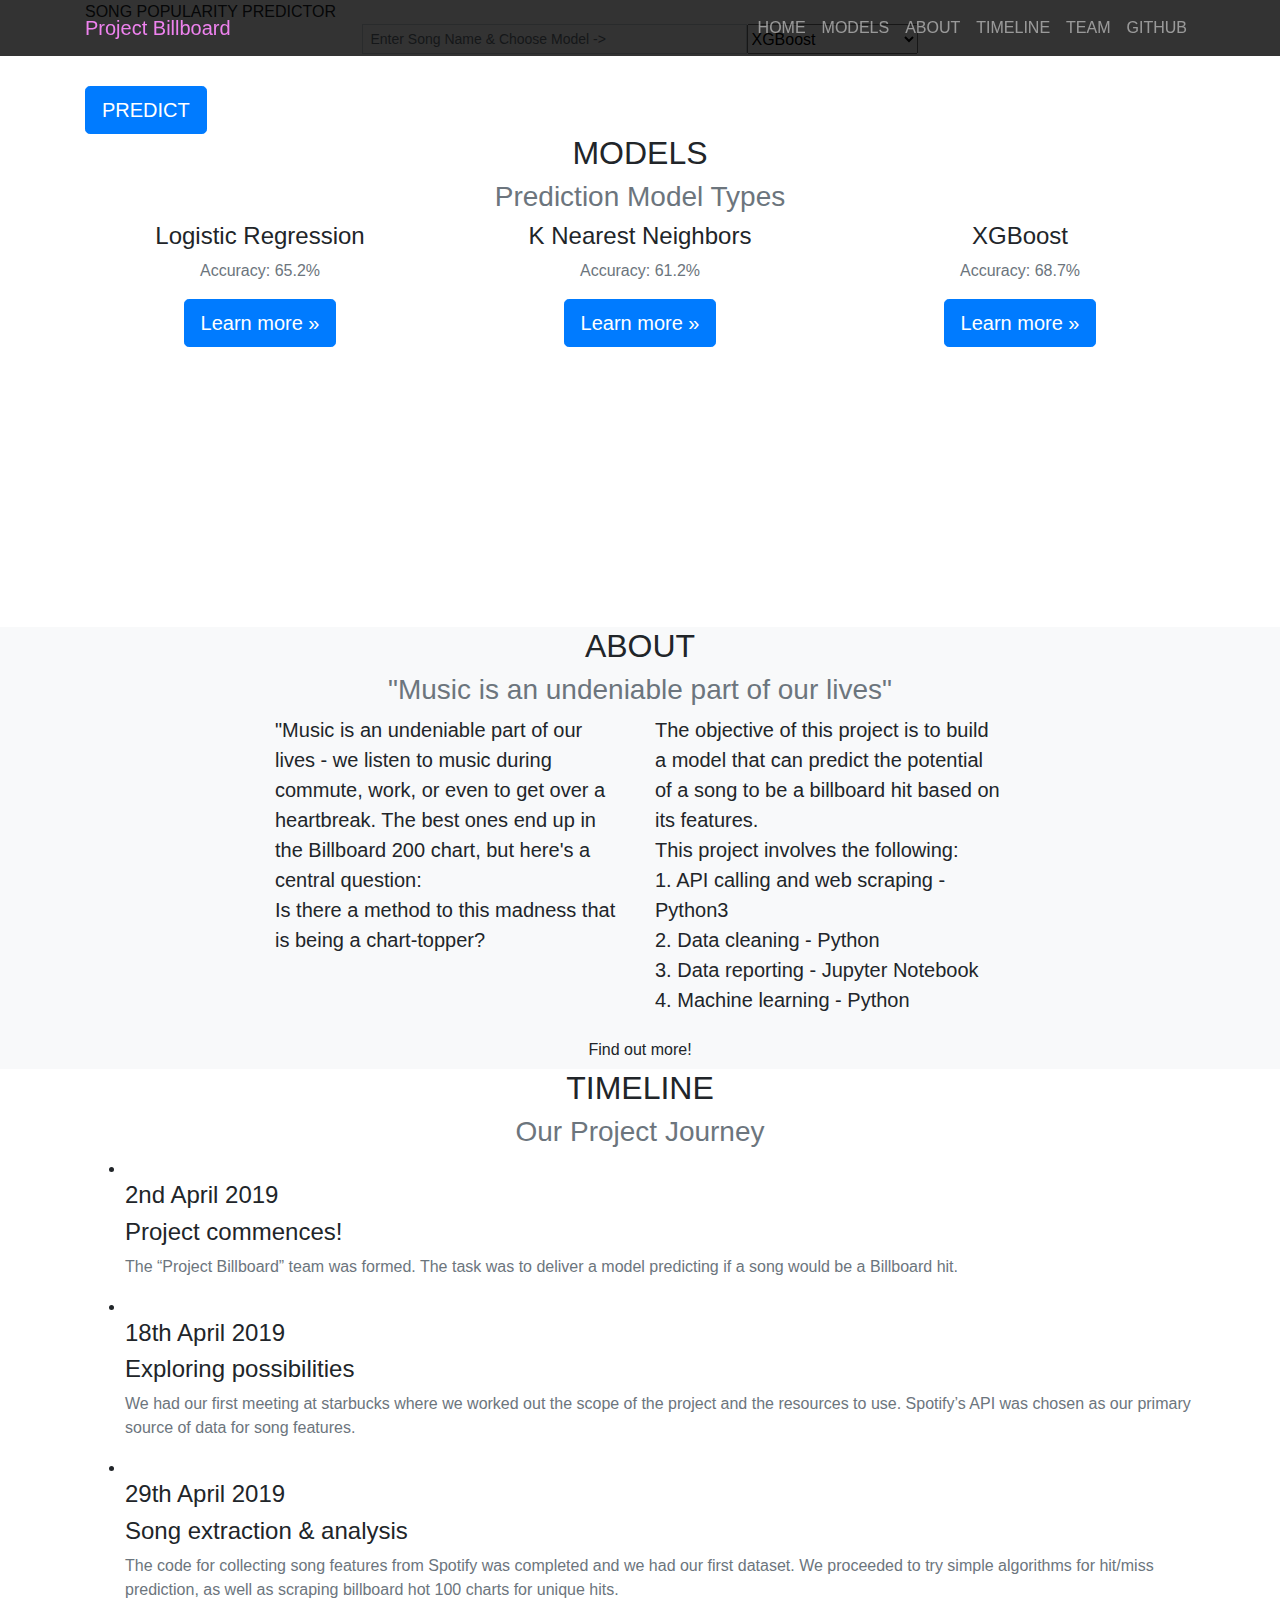
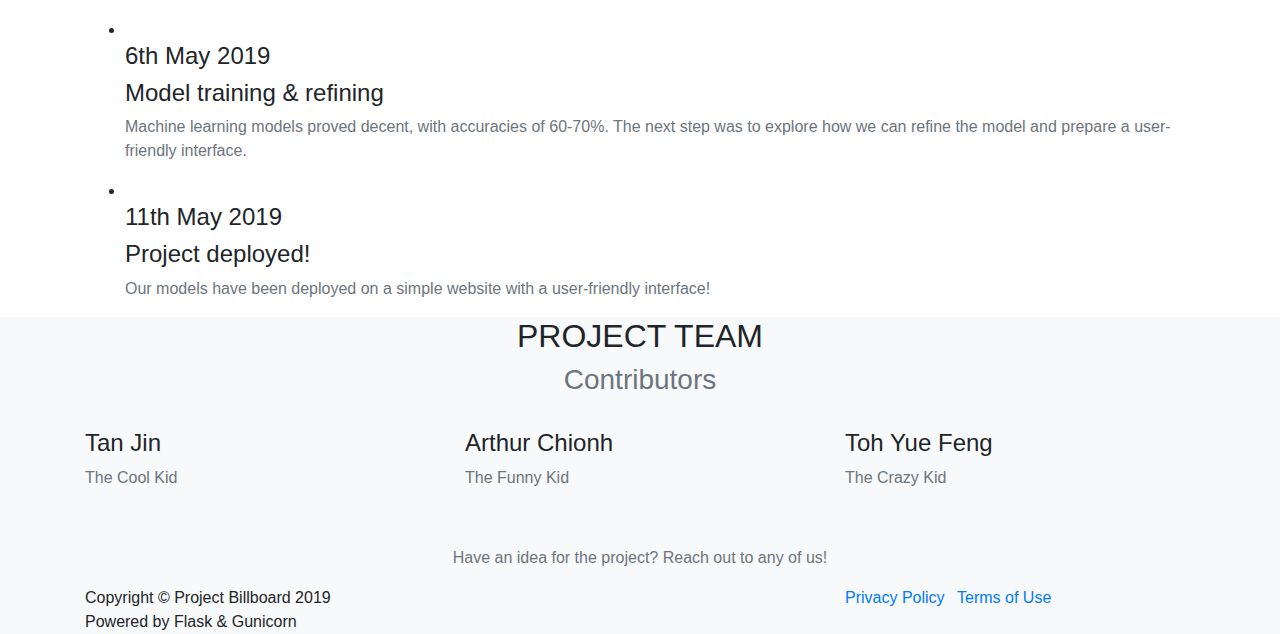
==== commit 2588334c: "Fix: add new profile image url" ====
--- a/templates/index.html
+++ b/templates/index.html
@@ -32,7 +32,7 @@
   <!-- Navigation -->
   <nav class="navbar navbar-expand-lg navbar-dark fixed-top" id="mainNav" style="background-color:rgb(0,0,0,0.8);">
     <div class="container">
-      <a class="navbar-brand js-scroll-trigger" href="#page-top" style="color:#EE82EE;">Project Billboard</a>
+      <a class="navbar-brand js-scroll-trigger" id="nav_title" href="#" style="color:#EE82EE;">Project Billboard</a>
       <button class="navbar-toggler navbar-toggler-right" type="button" data-toggle="collapse" data-target="#navbarResponsive" aria-controls="navbarResponsive" aria-expanded="false" aria-label="Toggle navigation">
         Menu
         <i class="fas fa-bars"></i>
@@ -63,7 +63,7 @@
   </nav>
 
   <!-- Header -->
-  <header class="masthead" style="background-image:url(http://oi63.tinypic.com/wb8odi.jpg); background-size: cover; margin:0;">
+  <header class="masthead" style="background-image:url(https://i.imgur.com/7vDxj04.gif); background-size: cover; margin:0;">
     <div class="container">
       <div class="intro-text">
         <div class="intro-heading text-uppercase">Song Popularity Predictor</div>
@@ -72,7 +72,7 @@
             <div class="input-group input-group-sm mb-3">
               <div class="input-group-prepend">
               </div>
-            <textarea class="form-control rounded-3" id="text_box" placeholder="Enter Song Name & Choose Model ->" style="height:30px;"aria-label="Enter Song Name"></textarea>
+            <textarea class="form-control rounded-3" id="text_box" placeholder="Enter Song Name & Choose Model ->" style="resize: none; height: 30px;"aria-label="Enter Song Name"></textarea>
             <select id="model_selection">
               <option value="logistic_regression">Logistic Regression</option>
               <option value="knn">K Nearest Neighbors</option>
@@ -166,7 +166,7 @@
       <div class="row">
         <div class="col-lg-12 text-center">
           <h2 class="section-heading text-uppercase">Timeline</h2>
-          <h3 class="section-subheading text-muted">Lorem ipsum dolor sit amet consectetur.</h3>
+          <h3 class="section-subheading text-muted">Our Project Journey</h3>
         </div>
       </div>
       <div class="row">
@@ -174,12 +174,12 @@
           <ul class="timeline">
             <li>
               <div class="timeline-image">
-                <img class="rounded-circle img-fluid" src="./img/1.png" alt="">
+                <img class="rounded-circle img-fluid" src="./static/img/1.png" alt="">
               </div>
               <div class="timeline-panel">
                 <div class="timeline-heading">
                   <h4>2nd April 2019</h4>
-                  <h4 class="subheading">Our humble beginning</h4>
+                  <h4 class="subheading">Project commences!</h4>
                 </div>
                 <div class="timeline-body">
                   <p class="text-muted">The “Project Billboard” team was formed. The task was to deliver a model predicting if a song would be a Billboard hit.
@@ -189,7 +189,7 @@
             </li>
             <li class="timeline-inverted">
               <div class="timeline-image">
-                <img class="rounded-circle img-fluid" src="./img/2.png" alt="">
+                <img class="rounded-circle img-fluid" src="./static/img/2.png" alt="">
               </div>
               <div class="timeline-panel">
                 <div class="timeline-heading">
@@ -204,7 +204,7 @@
             </li>
             <li>
               <div class="timeline-image">
-                <img class="rounded-circle img-fluid" src="./img/3.png" alt="">
+                <img class="rounded-circle img-fluid" src="./static/img/3.png" alt="">
               </div>
               <div class="timeline-panel">
                 <div class="timeline-heading">
@@ -219,7 +219,7 @@
             </li>
             <li class="timeline-inverted">
               <div class="timeline-image">
-                <img class="rounded-circle img-fluid" src="./img/4.png" alt="">
+                <img class="rounded-circle img-fluid" src="./static/img/4.png" alt="">
               </div>
               <div class="timeline-panel">
                 <div class="timeline-heading">
@@ -234,7 +234,7 @@
             </li>
             <li>
               <div class="timeline-image">
-                <img class="rounded-circle img-fluid" src="./img/5.png" alt="">
+                <img class="rounded-circle img-fluid" src="./static/img/5.png" alt="">
               </div>
               <div class="timeline-panel">
                 <div class="timeline-heading">
@@ -265,7 +265,7 @@
       <div class="row">
         <div class="col-sm-4">
           <div class="team-member">
-            <img class="mx-auto rounded-circle" src="https://media.licdn.com/dms/image/C5103AQHzxSoSpkhQQg/profile-displayphoto-shrink_200_200/0?e=1562803200&v=beta&t=ruVIdg1OVof_d6_P5FUJ6oRWZEs-kbi8SVQXzbyoBmc" alt="">
+            <img class="mx-auto rounded-circle" src="https://media-exp1.licdn.com/dms/image/C5103AQHzxSoSpkhQQg/profile-displayphoto-shrink_400_400/0/1555003635753?e=1617235200&v=beta&t=l1D0IgQzggbdrK0ZwVOdt8KFl3K2fS2L8_F5pLd2mvM" alt="">
             <h4>Tan Jin</h4>
             <p class="text-muted">The Cool Kid</p>
             <ul class="list-inline social-buttons">
@@ -289,7 +289,7 @@
         </div>
         <div class="col-sm-4">
           <div class="team-member">
-            <img class="mx-auto rounded-circle" src="https://scontent.fsin8-1.fna.fbcdn.net/v/t31.0-8/13254886_10209056212341918_6229900836130072372_o.jpg?_nc_cat=105&_nc_ht=scontent.fsin8-1.fna&oh=00c1d7ab2189027d58604d6bb495f053&oe=5D71A251" alt="">
+            <img class="mx-auto rounded-circle" src="https://media-exp1.licdn.com/dms/image/C5603AQHPfLBbDMin8w/profile-displayphoto-shrink_400_400/0/1592623744341?e=1617235200&v=beta&t=q0U1v42UaX-c-0nM53zJNy7qtjdVTlD1h0LhbfihQqo" alt="">
             <h4>Arthur Chionh</h4>
             <p class="text-muted">The Funny Kid</p>
             <ul class="list-inline social-buttons">
@@ -435,4 +435,4 @@
     </div>
   </footer>
 </body>
-</html>+</html>
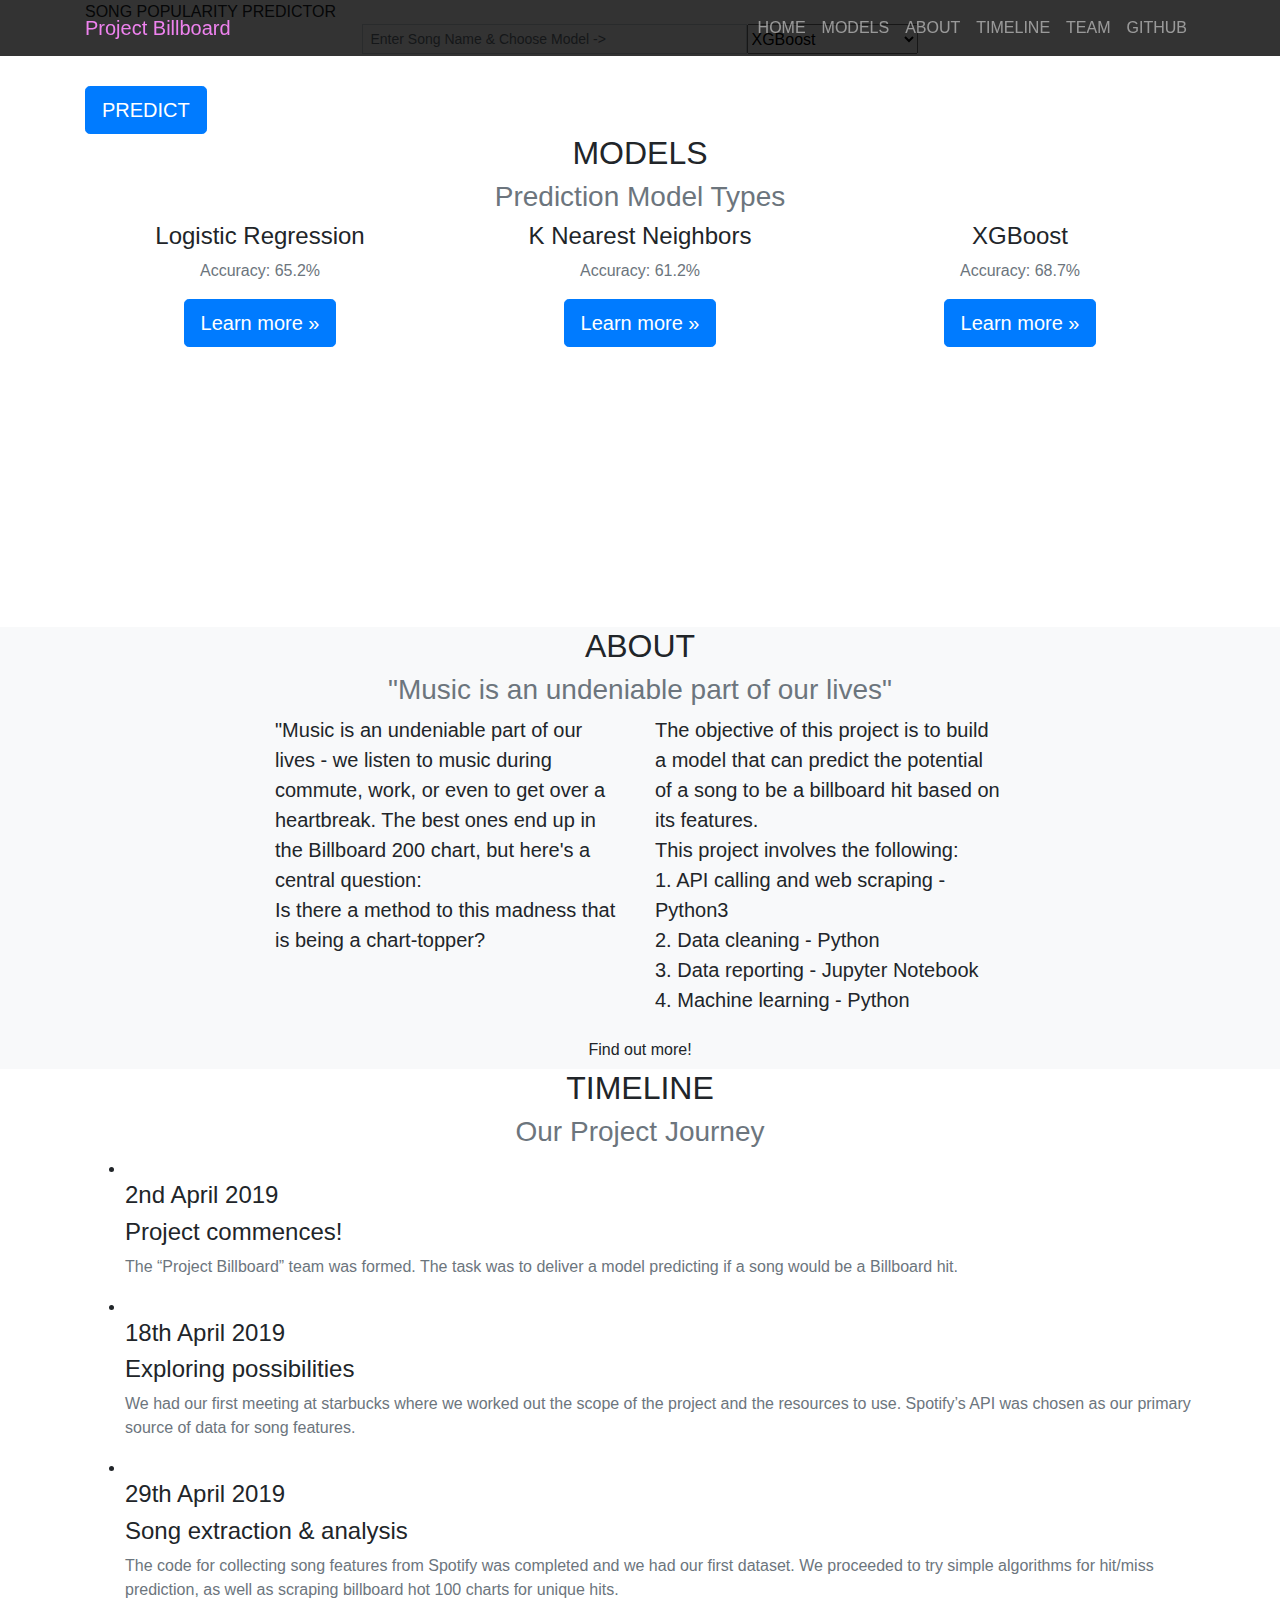
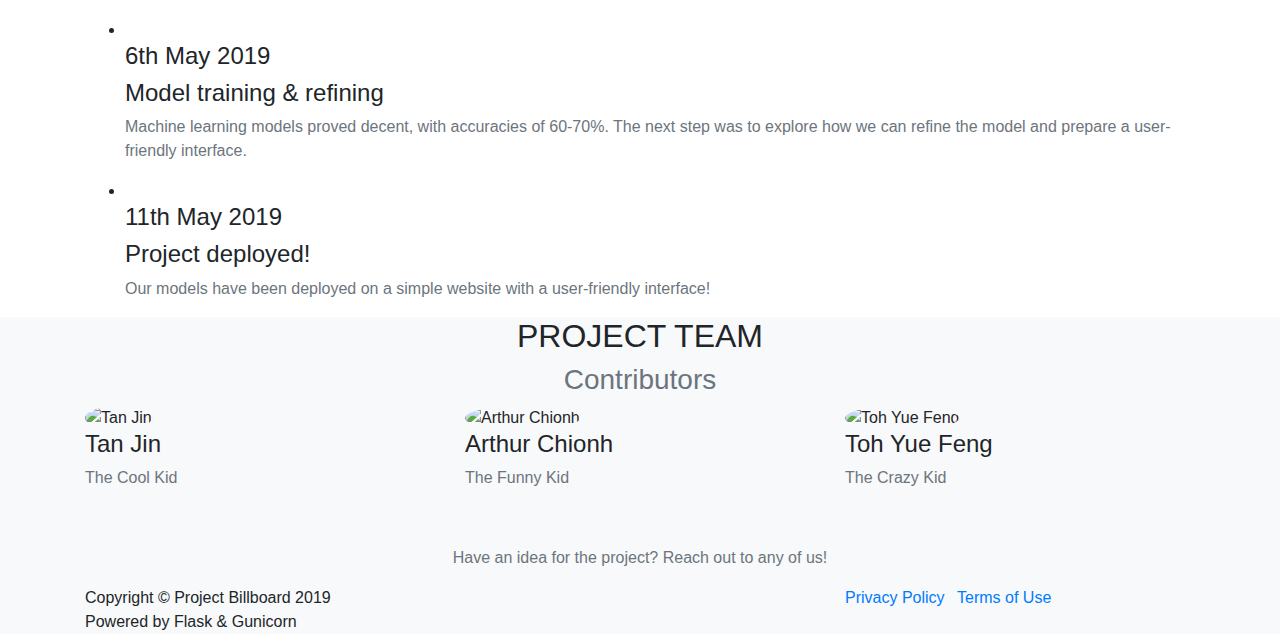
==== commit 096ced68: "Fix: add alt attribute in case image fails" ====
--- a/templates/index.html
+++ b/templates/index.html
@@ -265,7 +265,7 @@
       <div class="row">
         <div class="col-sm-4">
           <div class="team-member">
-            <img class="mx-auto rounded-circle" src="https://media-exp1.licdn.com/dms/image/C5103AQHzxSoSpkhQQg/profile-displayphoto-shrink_400_400/0/1555003635753?e=1617235200&v=beta&t=l1D0IgQzggbdrK0ZwVOdt8KFl3K2fS2L8_F5pLd2mvM" alt="">
+            <img class="mx-auto rounded-circle" src="https://media-exp1.licdn.com/dms/image/C5103AQHzxSoSpkhQQg/profile-displayphoto-shrink_400_400/0/1555003635753?e=1617235200&v=beta&t=l1D0IgQzggbdrK0ZwVOdt8KFl3K2fS2L8_F5pLd2mvM" alt="Tan Jin">
             <h4>Tan Jin</h4>
             <p class="text-muted">The Cool Kid</p>
             <ul class="list-inline social-buttons">
@@ -289,7 +289,7 @@
         </div>
         <div class="col-sm-4">
           <div class="team-member">
-            <img class="mx-auto rounded-circle" src="https://media-exp1.licdn.com/dms/image/C5603AQHPfLBbDMin8w/profile-displayphoto-shrink_400_400/0/1592623744341?e=1617235200&v=beta&t=q0U1v42UaX-c-0nM53zJNy7qtjdVTlD1h0LhbfihQqo" alt="">
+            <img class="mx-auto rounded-circle" src="https://media-exp1.licdn.com/dms/image/C5603AQHPfLBbDMin8w/profile-displayphoto-shrink_400_400/0/1592623744341?e=1617235200&v=beta&t=q0U1v42UaX-c-0nM53zJNy7qtjdVTlD1h0LhbfihQqo" alt="Arthur Chionh">
             <h4>Arthur Chionh</h4>
             <p class="text-muted">The Funny Kid</p>
             <ul class="list-inline social-buttons">
@@ -313,7 +313,7 @@
         </div>
         <div class="col-sm-4">
           <div class="team-member">
-            <img class="mx-auto rounded-circle" src="https://scontent.fsin8-2.fna.fbcdn.net/v/t1.0-9/59697866_864455247236670_473565967390081024_n.jpg?_nc_cat=103&_nc_ht=scontent.fsin8-2.fna&oh=970e73de7628675c3f3f210e635a789e&oe=5D6F4F9B" alt="">
+            <img class="mx-auto rounded-circle" src="https://scontent.fsin9-2.fna.fbcdn.net/v/t31.0-8/19390658_468913693457496_7140986707949885610_o.jpg?_nc_cat=110&ccb=2&_nc_sid=cdbe9c&_nc_ohc=YJYT655MB-AAX_KQ_yI&_nc_ht=scontent.fsin9-2.fna&oh=0e27ae4a68054b979bb7cf6bf1c77ee4&oe=603B67CA" alt="Toh Yue Feng">
             <h4>Toh Yue Feng</h4>
             <p class="text-muted">The Crazy Kid</p>
             <ul class="list-inline social-buttons">
